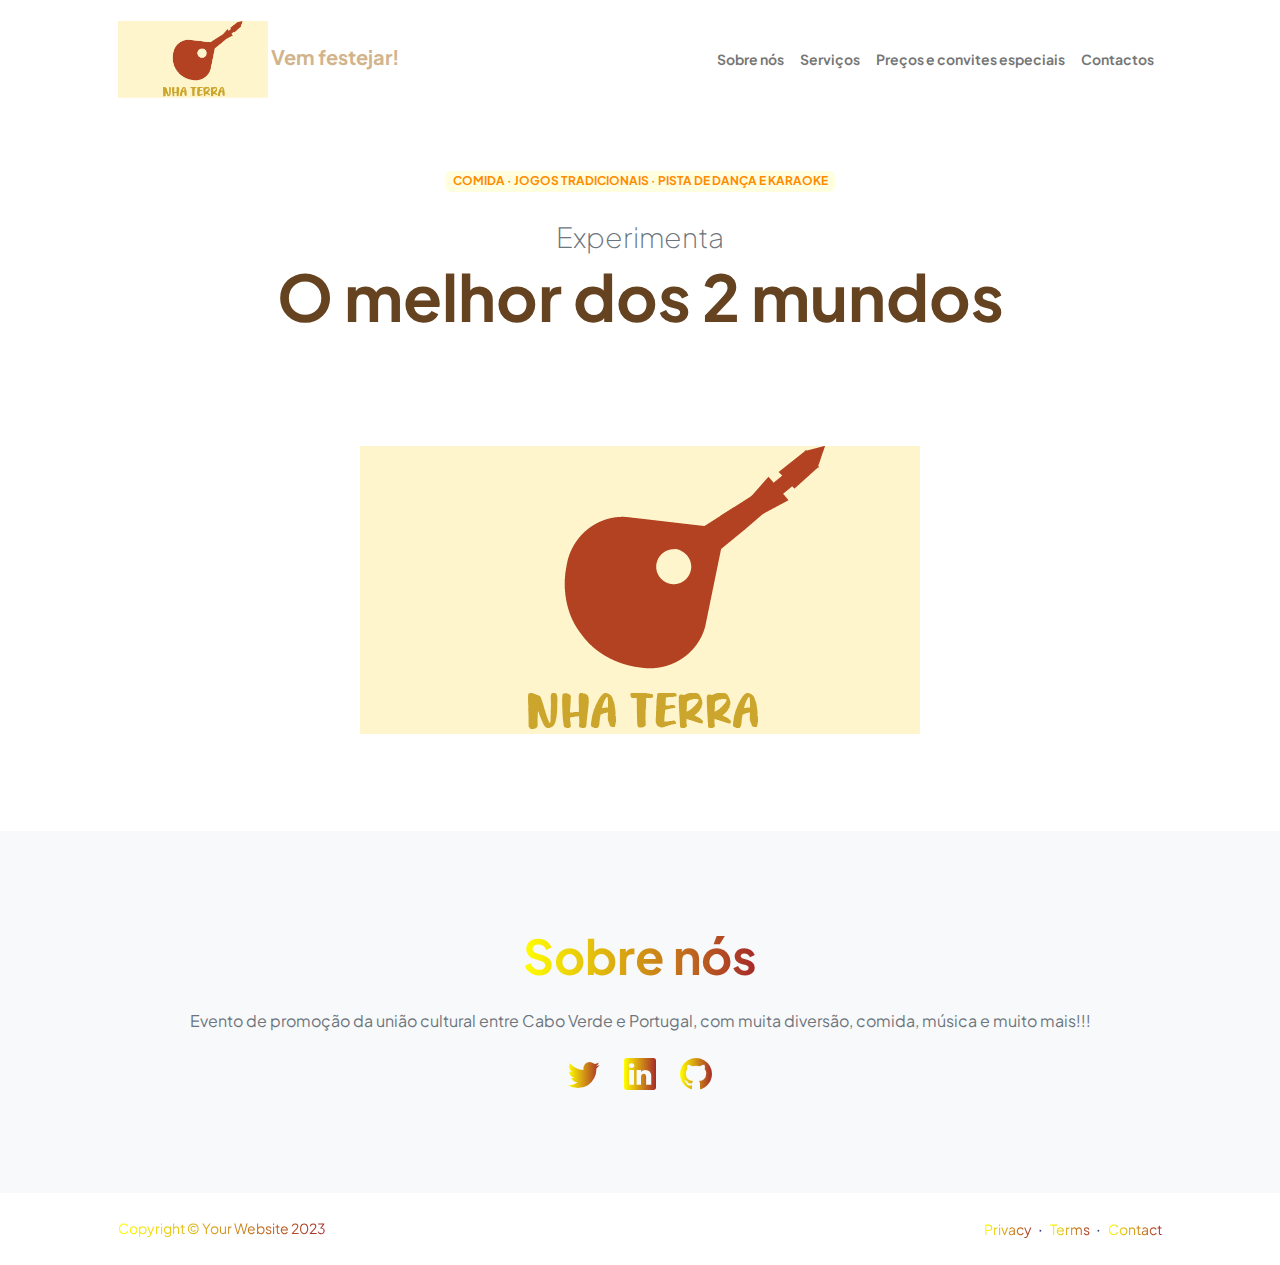
==== index.html @ fe39ba84 "Add files via upload" ====
<!DOCTYPE html>
<html lang="en">
    <head>
        <meta charset="utf-8" />
        <meta name="viewport" content="width=device-width, initial-scale=1, shrink-to-fit=no" />
        <meta name="description" content="" />
        <meta name="author" content="" />
        <title></title>
        <!-- Favicon-->
        <link rel="icon" type= />
        <!-- Custom Google font-->
        <link rel="preconnect" href= />
        <link rel="preconnect" href="https://fonts.gstatic.com" crossorigin />
        <link href="https://fonts.googleapis.com/css2?family=Plus+Jakarta+Sans:wght@100;200;300;400;500;600;700;800;900&amp;display=swap" rel="stylesheet" />
        <!-- Bootstrap icons-->
        <link href="https://cdn.jsdelivr.net/npm/bootstrap-icons@1.8.1/font/bootstrap-icons.css" rel="stylesheet" />
        <!-- Core theme CSS (includes Bootstrap)-->
        <link href="css/styles.css" rel="stylesheet" />
    </head>
    <body class="d-flex flex-column h-100">
        <main class="flex-shrink-0">
            <!-- Navigation-->
            <nav class="navbar navbar-expand-lg navbar-light bg-white py-3">
                <div class="container px-5">
                    <a class="navbar-brand" href="index.html">
					<img class= "logo"  src="assets/imagesite.png" >
    <span class="fw-bolder" style="color: #D2B48C;">Vem festejar!</span>
</a>

                    <button class="navbar-toggler" type="button" data-bs-toggle="collapse" data-bs-target="#navbarSupportedContent" aria-controls="navbarSupportedContent" aria-expanded="false" aria-label="Toggle navigation"><span class="navbar-toggler-icon"></span></button>
                    <div class="collapse navbar-collapse" id="navbarSupportedContent">
                        <ul class="navbar-nav ms-auto mb-2 mb-lg-0 small fw-bolder">
                            <li class="nav-item"><a class="nav-link" href="index.html">Sobre nós</a></li>
                            <li class="nav-item"><a class="nav-link" href="resume.html">Serviços</a></li>
                            <li class="nav-item"><a class="nav-link" href="projects.html">Preços e convites especiais</a></li>
                            <li class="nav-item"><a class="nav-link" href="contact.html">Contactos</a></li>
                        </ul>
                    </div>
                </div>
            </nav>
            <!-- Header-->
            <header class="py-5">
                <div class="container px-5 pb-5">
                    <div class="row gx-5 align-items-center">
                        <div class="col-xxl-5">
                            <!-- Header text content-->
                            <div class="text-center text-xxl-start">
<div class="badge mb-4" style="background-color: #FFFFE0;">
    <div class="text-uppercase" style="color: #FF8C00;">Comida &middot; jogos tradicionais &middot; pista de dança e karaoke</div>
</div>
                                <div class="fs-3 fw-light text-muted">Experimenta</div>
                                <h1 class="display-3 fw-bolder mb-5">
    <span class="d-inline" style="color: #654321;">O melhor dos 2 mundos</span>
</h1>
                                <div class="d-grid gap-3 d-sm-flex justify-content-sm-center justify-content-xxl-start mb-3">
                                    
                                </div>
                            </div>
                        </div>
                        <div class="col-xxl-7">
                            <!-- Header profile picture-->
                            <div class="d-flex justify-content-center mt-5 mt-xxl-0">
                                
                                    <!-- TIP: For best results, use a photo with a transparent background like the demo example below-->
                                    <!-- Watch a tutorial on how to do this on YouTube (link)-->
                                    <img class="" src="assets/imagesite.png"alt="" />
                                    <div class="dots-1">
                                        <!-- SVG Dots-->
                                        <svg version="1.1" xmlns= xmlns:xlink=~ x="0px" y="0px" viewBox="0 0 191.6 1215.4" style="enable-background: new 0 0 191.6 1215.4" xml:space="preserve">
                                            <g transform="translate(0.000000,1280.000000) scale(0.100000,-0.100000)">
                                                <path d="M227.7,12788.6c-105-35-200-141-222-248c-43-206,163-412,369-369c155,32,275,190,260,339c-11,105-90,213-190,262        C383.7,12801.6,289.7,12808.6,227.7,12788.6z"></path>
                                                <path d="M1507.7,12788.6c-151-50-253-216-222-362c25-119,136-230,254-255c194-41,395,142,375,339c-11,105-90,213-190,262        C1663.7,12801.6,1569.7,12808.6,1507.7,12788.6z"></path>
                                                <path d="M227.7,11508.6c-105-35-200-141-222-248c-43-206,163-412,369-369c155,32,275,190,260,339c-11,105-90,213-190,262        C383.7,11521.6,289.7,11528.6,227.7,11508.6z"></path>
                                                <path d="M1507.7,11508.6c-151-50-253-216-222-362c25-119,136-230,254-255c194-41,395,142,375,339c-11,105-90,213-190,262        C1663.7,11521.6,1569.7,11528.6,1507.7,11508.6z"></path>
                                                <path d="M227.7,10228.6c-105-35-200-141-222-248c-43-206,163-412,369-369c155,32,275,190,260,339c-11,105-90,213-190,262        C383.7,10241.6,289.7,10248.6,227.7,10228.6z"></path>
                                                <path d="M1507.7,10228.6c-105-35-200-141-222-248c-43-206,163-412,369-369c155,32,275,190,260,339c-11,105-90,213-190,262        C1663.7,10241.6,1569.7,10248.6,1507.7,10228.6z"></path>
                                                <path d="M227.7,8948.6c-105-35-200-141-222-248c-43-206,163-412,369-369c155,32,275,190,260,339c-11,105-90,213-190,262        C383.7,8961.6,289.7,8968.6,227.7,8948.6z"></path>
                                                <path d="M1507.7,8948.6c-105-35-200-141-222-248c-43-206,163-412,369-369c155,32,275,190,260,339c-11,105-90,213-190,262        C1663.7,8961.6,1569.7,8968.6,1507.7,8948.6z"></path>
                                                <path d="M227.7,7668.6c-105-35-200-141-222-248c-43-206,163-412,369-369c155,32,275,190,260,339c-11,105-90,213-190,262        C383.7,7681.6,289.7,7688.6,227.7,7668.6z"></path>
                                                <path d="M1507.7,7668.6c-105-35-200-141-222-248c-43-206,163-412,369-369c155,32,275,190,260,339c-11,105-90,213-190,262        C1663.7,7681.6,1569.7,7688.6,1507.7,7668.6z"></path>
                                                <path d="M227.7,6388.6c-105-35-200-141-222-248c-43-206,163-412,369-369c155,32,275,190,260,339c-11,105-90,213-190,262        C383.7,6401.6,289.7,6408.6,227.7,6388.6z"></path>
                                                <path d="M1507.7,6388.6c-105-35-200-141-222-248c-43-206,163-412,369-369c155,32,275,190,260,339c-11,105-90,213-190,262        C1663.7,6401.6,1569.7,6408.6,1507.7,6388.6z"></path>
                                                <path d="M227.7,5108.6c-105-35-200-141-222-248c-43-206,163-412,369-369c155,32,275,190,260,339c-11,105-90,213-190,262        C383.7,5121.6,289.7,5128.6,227.7,5108.6z"></path>
                                                <path d="M1507.7,5108.6c-105-35-200-141-222-248c-43-206,163-412,369-369c155,32,275,190,260,339c-11,105-90,213-190,262        C1663.7,5121.6,1569.7,5128.6,1507.7,5108.6z"></path>
                                                <path d="M227.7,3828.6c-105-35-200-141-222-248c-43-206,163-412,369-369c155,32,275,190,260,339c-11,105-90,213-190,262        C383.7,3841.6,289.7,3848.6,227.7,3828.6z"></path>
                                                <path d="M1507.7,3828.6c-105-35-200-141-222-248c-43-206,163-412,369-369c155,32,275,190,260,339c-11,105-90,213-190,262        C1663.7,3841.6,1569.7,3848.6,1507.7,3828.6z"></path>
                                                <path d="M227.7,2548.6c-105-35-200-141-222-248c-43-206,163-412,369-369c155,32,275,190,260,339c-11,105-90,213-190,262        C383.7,2561.6,289.7,2568.6,227.7,2548.6z"></path>
                                                <path d="M1507.7,2548.6c-105-35-200-141-222-248c-43-206,163-412,369-369c155,32,275,190,260,339c-11,105-90,213-190,262        C1663.7,2561.6,1569.7,2568.6,1507.7,2548.6z"></path>
                                                <path d="M227.7,1268.6c-105-35-200-141-222-248c-43-206,163-412,369-369c155,32,275,190,260,339c-11,105-90,213-190,262        C383.7,1281.6,289.7,1288.6,227.7,1268.6z"></path>
                                                <path d="M1507.7,1268.6c-105-35-200-141-222-248c-43-206,163-412,369-369c155,32,275,190,260,339c-11,105-90,213-190,262        C1663.7,1281.6,1569.7,1288.6,1507.7,1268.6z"></path>
                                            </g>
                                        </svg>
                                        <!-- END of SVG dots-->
                                    </div>
                                    <div class="dots-2">
                                        <!-- SVG Dots-->
                                        <svg version="1.1" x="0px" y="0px" viewBox="0 0 191.6 1215.4" style="enable-background: new 0 0 191.6 1215.4" xml:space="preserve">
                                            <g transform="translate(0.000000,1280.000000) scale(0.100000,-0.100000)">
                                                <path d="M227.7,12788.6c-105-35-200-141-222-248c-43-206,163-412,369-369c155,32,275,190,260,339c-11,105-90,213-190,262        C383.7,12801.6,289.7,12808.6,227.7,12788.6z"></path>
                                                <path d="M1507.7,12788.6c-151-50-253-216-222-362c25-119,136-230,254-255c194-41,395,142,375,339c-11,105-90,213-190,262        C1663.7,12801.6,1569.7,12808.6,1507.7,12788.6z"></path>
                                                <path d="M227.7,11508.6c-105-35-200-141-222-248c-43-206,163-412,369-369c155,32,275,190,260,339c-11,105-90,213-190,262        C383.7,11521.6,289.7,11528.6,227.7,11508.6z"></path>
                                                <path d="M1507.7,11508.6c-151-50-253-216-222-362c25-119,136-230,254-255c194-41,395,142,375,339c-11,105-90,213-190,262        C1663.7,11521.6,1569.7,11528.6,1507.7,11508.6z"></path>
                                                <path d="M227.7,10228.6c-105-35-200-141-222-248c-43-206,163-412,369-369c155,32,275,190,260,339c-11,105-90,213-190,262        C383.7,10241.6,289.7,10248.6,227.7,10228.6z"></path>
                                                <path d="M1507.7,10228.6c-105-35-200-141-222-248c-43-206,163-412,369-369c155,32,275,190,260,339c-11,105-90,213-190,262        C1663.7,10241.6,1569.7,10248.6,1507.7,10228.6z"></path>
                                                <path d="M227.7,8948.6c-105-35-200-141-222-248c-43-206,163-412,369-369c155,32,275,190,260,339c-11,105-90,213-190,262        C383.7,8961.6,289.7,8968.6,227.7,8948.6z"></path>
                                                <path d="M1507.7,8948.6c-105-35-200-141-222-248c-43-206,163-412,369-369c155,32,275,190,260,339c-11,105-90,213-190,262        C1663.7,8961.6,1569.7,8968.6,1507.7,8948.6z"></path>
                                                <path d="M227.7,7668.6c-105-35-200-141-222-248c-43-206,163-412,369-369c155,32,275,190,260,339c-11,105-90,213-190,262        C383.7,7681.6,289.7,7688.6,227.7,7668.6z"></path>
                                                <path d="M1507.7,7668.6c-105-35-200-141-222-248c-43-206,163-412,369-369c155,32,275,190,260,339c-11,105-90,213-190,262        C1663.7,7681.6,1569.7,7688.6,1507.7,7668.6z"></path>
                                                <path d="M227.7,6388.6c-105-35-200-141-222-248c-43-206,163-412,369-369c155,32,275,190,260,339c-11,105-90,213-190,262        C383.7,6401.6,289.7,6408.6,227.7,6388.6z"></path>
                                                <path d="M1507.7,6388.6c-105-35-200-141-222-248c-43-206,163-412,369-369c155,32,275,190,260,339c-11,105-90,213-190,262        C1663.7,6401.6,1569.7,6408.6,1507.7,6388.6z"></path>
                                                <path d="M227.7,5108.6c-105-35-200-141-222-248c-43-206,163-412,369-369c155,32,275,190,260,339c-11,105-90,213-190,262        C383.7,5121.6,289.7,5128.6,227.7,5108.6z"></path>
                                                <path d="M1507.7,5108.6c-105-35-200-141-222-248c-43-206,163-412,369-369c155,32,275,190,260,339c-11,105-90,213-190,262        C1663.7,5121.6,1569.7,5128.6,1507.7,5108.6z"></path>
                                                <path d="M227.7,3828.6c-105-35-200-141-222-248c-43-206,163-412,369-369c155,32,275,190,260,339c-11,105-90,213-190,262        C383.7,3841.6,289.7,3848.6,227.7,3828.6z"></path>
                                                <path d="M1507.7,3828.6c-105-35-200-141-222-248c-43-206,163-412,369-369c155,32,275,190,260,339c-11,105-90,213-190,262        C1663.7,3841.6,1569.7,3848.6,1507.7,3828.6z"></path>
                                                <path d="M227.7,2548.6c-105-35-200-141-222-248c-43-206,163-412,369-369c155,32,275,190,260,339c-11,105-90,213-190,262        C383.7,2561.6,289.7,2568.6,227.7,2548.6z"></path>
                                                <path d="M1507.7,2548.6c-105-35-200-141-222-248c-43-206,163-412,369-369c155,32,275,190,260,339c-11,105-90,213-190,262        C1663.7,2561.6,1569.7,2568.6,1507.7,2548.6z"></path>
                                                <path d="M227.7,1268.6c-105-35-200-141-222-248c-43-206,163-412,369-369c155,32,275,190,260,339c-11,105-90,213-190,262        C383.7,1281.6,289.7,1288.6,227.7,1268.6z"></path>
                                                <path d="M1507.7,1268.6c-105-35-200-141-222-248c-43-206,163-412,369-369c155,32,275,190,260,339c-11,105-90,213-190,262        C1663.7,1281.6,1569.7,1288.6,1507.7,1268.6z"></path>
                                            </g>
                                        </svg>
                                        <!-- END of SVG dots-->
                                    </div>
                                    <div class="dots-3">
                                        <!-- SVG Dots-->
                                        <svg version="1.1" xmlns="http://www.w3.org/2000/svg" xmlns:xlink="http://www.w3.org/1999/xlink" x="0px" y="0px" viewBox="0 0 191.6 1215.4" style="enable-background: new 0 0 191.6 1215.4" xml:space="preserve">
                                            <g transform="translate(0.000000,1280.000000) scale(0.100000,-0.100000)">
                                                <path d="M227.7,12788.6c-105-35-200-141-222-248c-43-206,163-412,369-369c155,32,275,190,260,339c-11,105-90,213-190,262        C383.7,12801.6,289.7,12808.6,227.7,12788.6z"></path>
                                                <path d="M1507.7,12788.6c-151-50-253-216-222-362c25-119,136-230,254-255c194-41,395,142,375,339c-11,105-90,213-190,262        C1663.7,12801.6,1569.7,12808.6,1507.7,12788.6z"></path>
                                                <path d="M227.7,11508.6c-105-35-200-141-222-248c-43-206,163-412,369-369c155,32,275,190,260,339c-11,105-90,213-190,262        C383.7,11521.6,289.7,11528.6,227.7,11508.6z"></path>
                                                <path d="M1507.7,11508.6c-151-50-253-216-222-362c25-119,136-230,254-255c194-41,395,142,375,339c-11,105-90,213-190,262        C1663.7,11521.6,1569.7,11528.6,1507.7,11508.6z"></path>
                                                <path d="M227.7,10228.6c-105-35-200-141-222-248c-43-206,163-412,369-369c155,32,275,190,260,339c-11,105-90,213-190,262        C383.7,10241.6,289.7,10248.6,227.7,10228.6z"></path>
                                                <path d="M1507.7,10228.6c-105-35-200-141-222-248c-43-206,163-412,369-369c155,32,275,190,260,339c-11,105-90,213-190,262        C1663.7,10241.6,1569.7,10248.6,1507.7,10228.6z"></path>
                                                <path d="M227.7,8948.6c-105-35-200-141-222-248c-43-206,163-412,369-369c155,32,275,190,260,339c-11,105-90,213-190,262        C383.7,8961.6,289.7,8968.6,227.7,8948.6z"></path>
                                                <path d="M1507.7,8948.6c-105-35-200-141-222-248c-43-206,163-412,369-369c155,32,275,190,260,339c-11,105-90,213-190,262        C1663.7,8961.6,1569.7,8968.6,1507.7,8948.6z"></path>
                                                <path d="M227.7,7668.6c-105-35-200-141-222-248c-43-206,163-412,369-369c155,32,275,190,260,339c-11,105-90,213-190,262        C383.7,7681.6,289.7,7688.6,227.7,7668.6z"></path>
                                                <path d="M1507.7,7668.6c-105-35-200-141-222-248c-43-206,163-412,369-369c155,32,275,190,260,339c-11,105-90,213-190,262        C1663.7,7681.6,1569.7,7688.6,1507.7,7668.6z"></path>
                                                <path d="M227.7,6388.6c-105-35-200-141-222-248c-43-206,163-412,369-369c155,32,275,190,260,339c-11,105-90,213-190,262        C383.7,6401.6,289.7,6408.6,227.7,6388.6z"></path>
                                                <path d="M1507.7,6388.6c-105-35-200-141-222-248c-43-206,163-412,369-369c155,32,275,190,260,339c-11,105-90,213-190,262        C1663.7,6401.6,1569.7,6408.6,1507.7,6388.6z"></path>
                                                <path d="M227.7,5108.6c-105-35-200-141-222-248c-43-206,163-412,369-369c155,32,275,190,260,339c-11,105-90,213-190,262        C383.7,5121.6,289.7,5128.6,227.7,5108.6z"></path>
                                                <path d="M1507.7,5108.6c-105-35-200-141-222-248c-43-206,163-412,369-369c155,32,275,190,260,339c-11,105-90,213-190,262        C1663.7,5121.6,1569.7,5128.6,1507.7,5108.6z"></path>
                                                <path d="M227.7,3828.6c-105-35-200-141-222-248c-43-206,163-412,369-369c155,32,275,190,260,339c-11,105-90,213-190,262        C383.7,3841.6,289.7,3848.6,227.7,3828.6z"></path>
                                                <path d="M1507.7,3828.6c-105-35-200-141-222-248c-43-206,163-412,369-369c155,32,275,190,260,339c-11,105-90,213-190,262        C1663.7,3841.6,1569.7,3848.6,1507.7,3828.6z"></path>
                                                <path d="M227.7,2548.6c-105-35-200-141-222-248c-43-206,163-412,369-369c155,32,275,190,260,339c-11,105-90,213-190,262        C383.7,2561.6,289.7,2568.6,227.7,2548.6z"></path>
                                                <path d="M1507.7,2548.6c-105-35-200-141-222-248c-43-206,163-412,369-369c155,32,275,190,260,339c-11,105-90,213-190,262        C1663.7,2561.6,1569.7,2568.6,1507.7,2548.6z"></path>
                                                <path d="M227.7,1268.6c-105-35-200-141-222-248c-43-206,163-412,369-369c155,32,275,190,260,339c-11,105-90,213-190,262        C383.7,1281.6,289.7,1288.6,227.7,1268.6z"></path>
                                                <path d="M1507.7,1268.6c-105-35-200-141-222-248c-43-206,163-412,369-369c155,32,275,190,260,339c-11,105-90,213-190,262        C1663.7,1281.6,1569.7,1288.6,1507.7,1268.6z"></path>
                                            </g>
                                        </svg>
                                        <!-- END of SVG dots-->
                                    </div>
                                    <div class="dots-4">
                                        <!-- SVG Dots-->
                                        <svg version="1.1" xmlns="http://www.w3.org/2000/svg" xmlns:xlink="http://www.w3.org/1999/xlink" x="0px" y="0px" viewBox="0 0 191.6 1215.4" style="enable-background: new 0 0 191.6 1215.4" xml:space="preserve">
                                            <g transform="translate(0.000000,1280.000000) scale(0.100000,-0.100000)">
                                                <path d="M227.7,12788.6c-105-35-200-141-222-248c-43-206,163-412,369-369c155,32,275,190,260,339c-11,105-90,213-190,262        C383.7,12801.6,289.7,12808.6,227.7,12788.6z"></path>
                                                <path d="M1507.7,12788.6c-151-50-253-216-222-362c25-119,136-230,254-255c194-41,395,142,375,339c-11,105-90,213-190,262        C1663.7,12801.6,1569.7,12808.6,1507.7,12788.6z"></path>
                                                <path d="M227.7,11508.6c-105-35-200-141-222-248c-43-206,163-412,369-369c155,32,275,190,260,339c-11,105-90,213-190,262        C383.7,11521.6,289.7,11528.6,227.7,11508.6z"></path>
                                                <path d="M1507.7,11508.6c-151-50-253-216-222-362c25-119,136-230,254-255c194-41,395,142,375,339c-11,105-90,213-190,262        C1663.7,11521.6,1569.7,11528.6,1507.7,11508.6z"></path>
                                                <path d="M227.7,10228.6c-105-35-200-141-222-248c-43-206,163-412,369-369c155,32,275,190,260,339c-11,105-90,213-190,262        C383.7,10241.6,289.7,10248.6,227.7,10228.6z"></path>
                                                <path d="M1507.7,10228.6c-105-35-200-141-222-248c-43-206,163-412,369-369c155,32,275,190,260,339c-11,105-90,213-190,262        C1663.7,10241.6,1569.7,10248.6,1507.7,10228.6z"></path>
                                                <path d="M227.7,8948.6c-105-35-200-141-222-248c-43-206,163-412,369-369c155,32,275,190,260,339c-11,105-90,213-190,262        C383.7,8961.6,289.7,8968.6,227.7,8948.6z"></path>
                                                <path d="M1507.7,8948.6c-105-35-200-141-222-248c-43-206,163-412,369-369c155,32,275,190,260,339c-11,105-90,213-190,262        C1663.7,8961.6,1569.7,8968.6,1507.7,8948.6z"></path>
                                                <path d="M227.7,7668.6c-105-35-200-141-222-248c-43-206,163-412,369-369c155,32,275,190,260,339c-11,105-90,213-190,262        C383.7,7681.6,289.7,7688.6,227.7,7668.6z"></path>
                                                <path d="M1507.7,7668.6c-105-35-200-141-222-248c-43-206,163-412,369-369c155,32,275,190,260,339c-11,105-90,213-190,262        C1663.7,7681.6,1569.7,7688.6,1507.7,7668.6z"></path>
                                                <path d="M227.7,6388.6c-105-35-200-141-222-248c-43-206,163-412,369-369c155,32,275,190,260,339c-11,105-90,213-190,262        C383.7,6401.6,289.7,6408.6,227.7,6388.6z"></path>
                                                <path d="M1507.7,6388.6c-105-35-200-141-222-248c-43-206,163-412,369-369c155,32,275,190,260,339c-11,105-90,213-190,262        C1663.7,6401.6,1569.7,6408.6,1507.7,6388.6z"></path>
                                                <path d="M227.7,5108.6c-105-35-200-141-222-248c-43-206,163-412,369-369c155,32,275,190,260,339c-11,105-90,213-190,262        C383.7,5121.6,289.7,5128.6,227.7,5108.6z"></path>
                                                <path d="M1507.7,5108.6c-105-35-200-141-222-248c-43-206,163-412,369-369c155,32,275,190,260,339c-11,105-90,213-190,262        C1663.7,5121.6,1569.7,5128.6,1507.7,5108.6z"></path>
                                                <path d="M227.7,3828.6c-105-35-200-141-222-248c-43-206,163-412,369-369c155,32,275,190,260,339c-11,105-90,213-190,262        C383.7,3841.6,289.7,3848.6,227.7,3828.6z"></path>
                                                <path d="M1507.7,3828.6c-105-35-200-141-222-248c-43-206,163-412,369-369c155,32,275,190,260,339c-11,105-90,213-190,262        C1663.7,3841.6,1569.7,3848.6,1507.7,3828.6z"></path>
                                                <path d="M227.7,2548.6c-105-35-200-141-222-248c-43-206,163-412,369-369c155,32,275,190,260,339c-11,105-90,213-190,262        C383.7,2561.6,289.7,2568.6,227.7,2548.6z"></path>
                                                <path d="M1507.7,2548.6c-105-35-200-141-222-248c-43-206,163-412,369-369c155,32,275,190,260,339c-11,105-90,213-190,262        C1663.7,2561.6,1569.7,2568.6,1507.7,2548.6z"></path>
                                                <path d="M227.7,1268.6c-105-35-200-141-222-248c-43-206,163-412,369-369c155,32,275,190,260,339c-11,105-90,213-190,262        C383.7,1281.6,289.7,1288.6,227.7,1268.6z"></path>
                                                <path d="M1507.7,1268.6c-105-35-200-141-222-248c-43-206,163-412,369-369c155,32,275,190,260,339c-11,105-90,213-190,262        C1663.7,1281.6,1569.7,1288.6,1507.7,1268.6z"></path>
                                            </g>
                                        </svg>
                                        <!-- END of SVG dots-->
                                    </div>
                                </div>
                            </div>
                        </div>
                    </div>
                </div>
            </header>
            <!-- About Section-->
          <section class="bg-light py-5">
    <div class="container px-5">
        <div class="row gx-5 justify-content-center">
            <div class="col-xxl-8">
                <div class="text-center my-5">
                    <h2 class="display-5 fw-bolder">
                        <span class="text-gradient d-inline" style="background: linear-gradient(to right, yellow, brown); -webkit-background-clip: text; color: transparent;">
                            Sobre nós
                        </span>
                    </h2>
                    <p class="lead fw-light mb-4"></p>
                    <p class="text-muted">Evento de promoção da união cultural entre Cabo Verde e Portugal, com muita diversão, comida, música e muito mais!!!</p>
                    <div class="d-flex justify-content-center fs-2 gap-4">
                        <a class="text-gradient" href="#!" style="background: linear-gradient(to right, yellow, brown); -webkit-background-clip: text; color: transparent;">
                            <i class="bi bi-twitter"></i>
                        </a>
                        <a class="text-gradient" href="#!" style="background: linear-gradient(to right, yellow, brown); -webkit-background-clip: text; color: transparent;">
                            <i class="bi bi-linkedin"></i>
                        </a>
                        <a class="text-gradient" href="#!" style="background: linear-gradient(to right, yellow, brown); -webkit-background-clip: text; color: transparent;">
                            <i class="bi bi-github"></i>
                        </a>
                    </div>
                </div>
            </div>
        </div>
    </div>
</section>
</main>

<!-- Footer -->
<footer class="bg-white py-4 mt-auto">
    <div class="container px-5">
        <div class="row align-items-center justify-content-between flex-column flex-sm-row">
            <div class="col-auto">
                <div class="small m-0" style="background: linear-gradient(to right, yellow, brown); -webkit-background-clip: text; color: transparent;">
                    Copyright &copy; Your Website 2023
                </div>
            </div>
            <div class="col-auto">
                <a class="small" href="#!" style="background: linear-gradient(to right, yellow, brown); -webkit-background-clip: text; color: transparent;">
                    Privacy
                </a>
                <span class="mx-1">&middot;</span>
                <a class="small" href="#!" style="background: linear-gradient(to right, yellow, brown); -webkit-background-clip: text; color: transparent;">
                    Terms
                </a>
                <span class="mx-1">&middot;</span>
                <a class="small" href="#!" style="background: linear-gradient(to right, yellow, brown); -webkit-background-clip: text; color: transparent;">
                    Contact
                </a>
            </div>
        </div>
    </div>
</footer>
        <!-- Bootstrap core JS-->
        <script src="https://cdn.jsdelivr.net/npm/bootstrap@5.2.3/dist/js/bootstrap.bundle.min.js"></script>
        <!-- Core theme JS-->
        <script src="js/scripts.js"></script>
    </body>
</html>
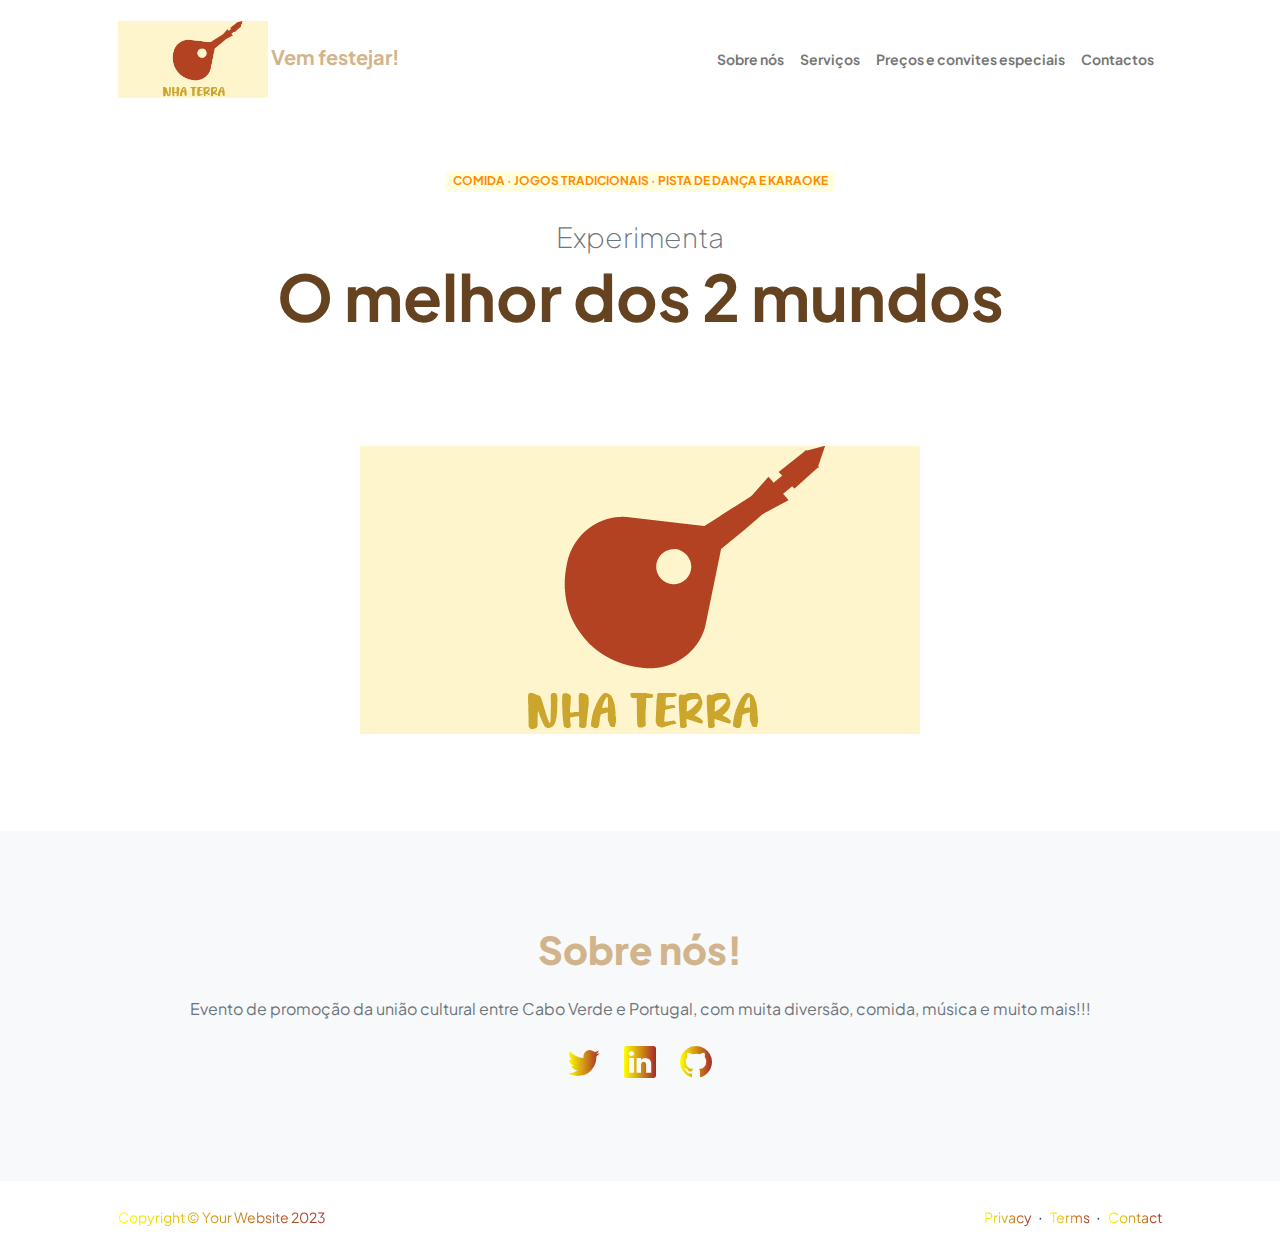
==== commit 3c163bbc: "Add files via upload" ====
--- a/index.html
+++ b/index.html
@@ -189,8 +189,7 @@
             <div class="col-xxl-8">
                 <div class="text-center my-5">
                     <h2 class="display-5 fw-bolder">
-                        <span class="text-gradient d-inline" style="background: linear-gradient(to right, yellow, brown); -webkit-background-clip: text; color: transparent;">
-                            Sobre nós
+                        <div class="fw-bolder" style="color: #D2B48C; font-size: 0.8em;">Sobre nós!</div>
                         </span>
                     </h2>
                     <p class="lead fw-light mb-4"></p>
